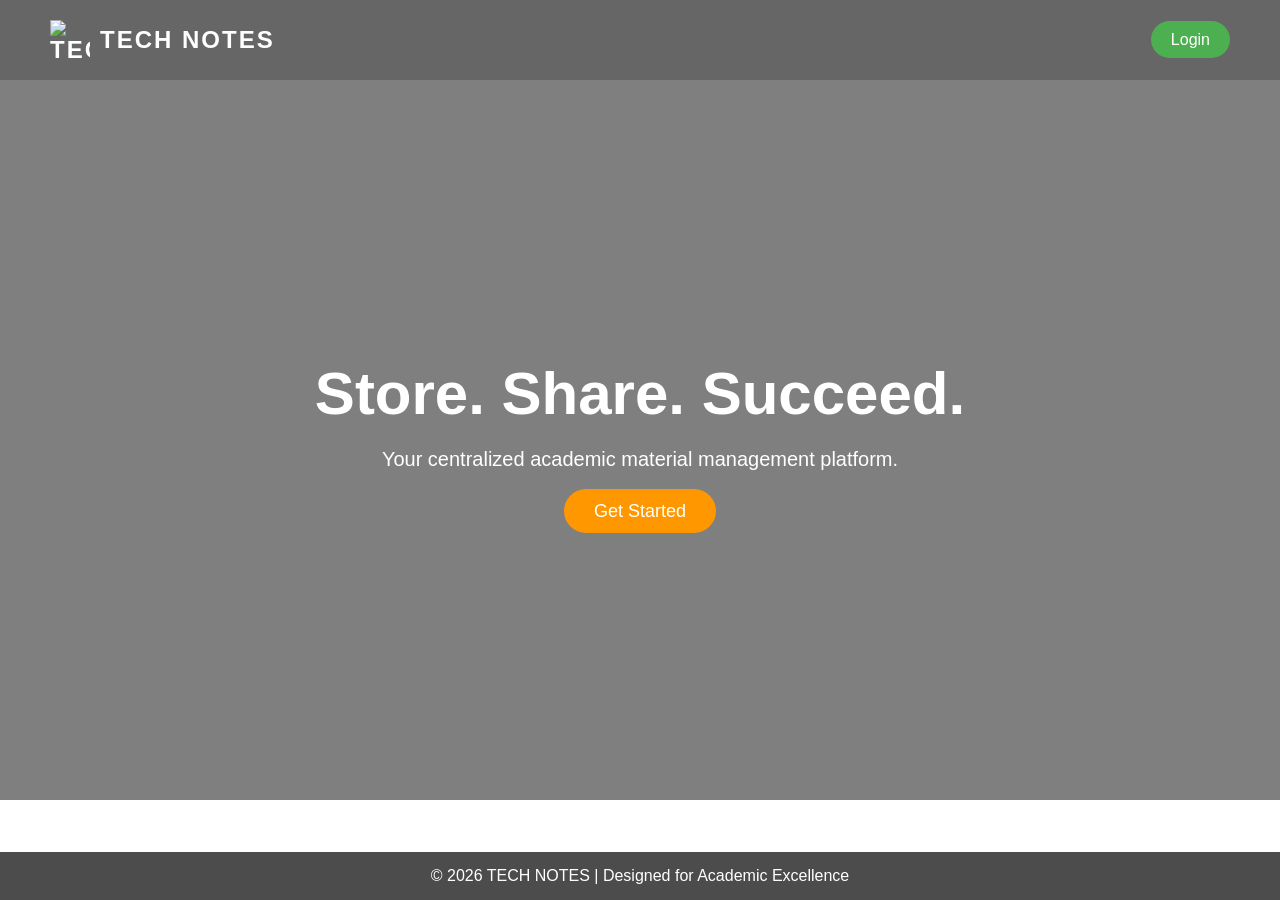
==== index.html @ e83d988b "Rename landing.html to index.html" ====
<!DOCTYPE html>
<html lang="en">
<head>
<meta charset="UTF-8">
<meta name="viewport" content="width=device-width, initial-scale=1.0">
<title>TEACH NOTES</title>
<link rel="stylesheet" href="style.css">
</head>
<body>

<header class="navbar">
    <div class="logo">
    <img src="images/logo.png" alt="TECH NOTES Logo">
    <span>TECH NOTES</span>
</div>
    <div class="nav-buttons">
        <a href="login.html" class="btn">Login</a>
        
    </div>
</header>

<section class="hero">
    <div class="hero-content">
        <h1>Store. Share. Succeed.</h1>
        <p>Your centralized academic material management platform.</p>
        <a href="login.html" class="hero-btn">Get Started</a>
    </div>
</section>

<footer>
    © 2026 TECH NOTES | Designed for Academic Excellence
</footer>

</body>
</html>
---- style.css ----
*{
    margin:0;
    padding:0;
    box-sizing:border-box;
    font-family: 'Segoe UI', sans-serif;
}

body{
    background: url('https://images.unsplash.com/photo-1521587760476-6c12a4b040da') no-repeat center center/cover;
    height:100vh;
    color:white;
}

/* NAVBAR */
.navbar{
    display:flex;
    justify-content:space-between;
    align-items:center;
    padding:20px 50px;
    background:rgba(0,0,0,0.6);
    backdrop-filter: blur(8px);
}

.logo{
    font-size:28px;
    font-weight:bold;
    letter-spacing:2px;
}

.nav-buttons a{
    margin-left:20px;
    text-decoration:none;
}

.btn{
    background:#4CAF50;
    padding:10px 20px;
    border-radius:25px;
    color:white;
    transition:0.3s;
}

.btn:hover{
    background:#45a049;
}

.btn-outline{
    border:2px solid white;
    padding:8px 18px;
    border-radius:25px;
    color:white;
    transition:0.3s;
}

.btn-outline:hover{
    background:white;
    color:black;
}

/* HERO */
.hero{
    display:flex;
    justify-content:center;
    align-items:center;
    height:80vh;
    text-align:center;
    background:rgba(0,0,0,0.5);
}

.hero-content h1{
    font-size:60px;
    margin-bottom:20px;
}

.hero-content p{
    font-size:20px;
    margin-bottom:30px;
}

.hero-btn{
    background:#ff9800;
    padding:12px 30px;
    border-radius:30px;
    text-decoration:none;
    color:white;
    font-size:18px;
    transition:0.3s;
}

.hero-btn:hover{
    background:#e68900;
}

/* FOOTER */
footer{
    text-align:center;
    padding:15px;
    background:rgba(0,0,0,0.7);
    position:absolute;
    bottom:0;
    width:100%;
}
.logo{
    display:flex;
    align-items:center;
    gap:10px;
    font-size:24px;
    font-weight:bold;
}

.logo img{
    width:40px;
    height:40px;
    object-fit:contain;
}
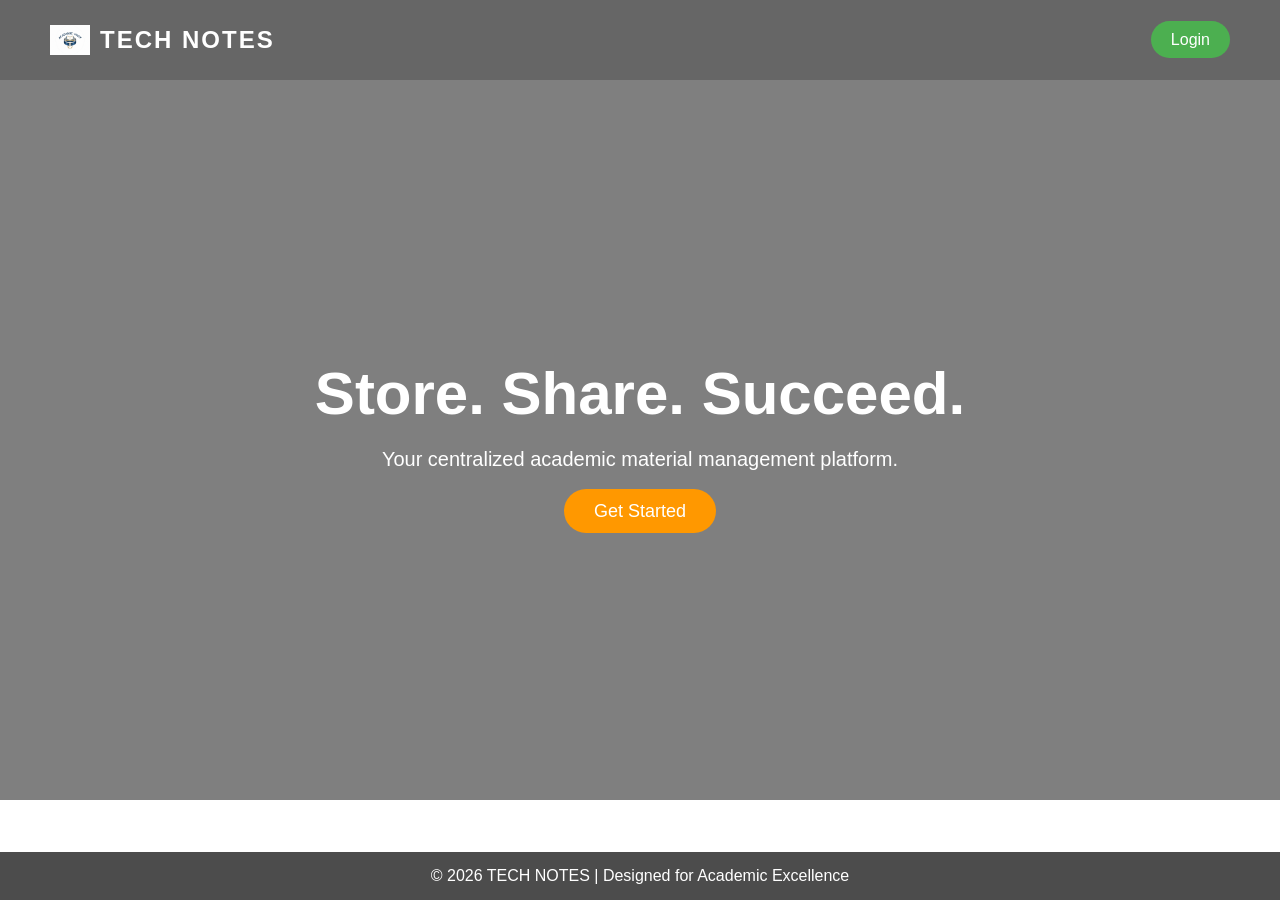
==== commit f688e208: "Update index.html" ====
--- a/index.html
+++ b/index.html
@@ -4,13 +4,13 @@
 <meta charset="UTF-8">
 <meta name="viewport" content="width=device-width, initial-scale=1.0">
 <title>TEACH NOTES</title>
-<link rel="stylesheet" href="style.css">
+<link rel="stylesheet" href="css/style.css">
 </head>
 <body>
 
 <header class="navbar">
     <div class="logo">
-    <img src="images/logo.png" alt="TECH NOTES Logo">
+    <img src="assets/logo.png" alt="TECH NOTES Logo">
     <span>TECH NOTES</span>
 </div>
     <div class="nav-buttons">
--- a/css/style.css
+++ b/css/style.css
@@ -0,0 +1,115 @@
+*{
+    margin:0;
+    padding:0;
+    box-sizing:border-box;
+    font-family: 'Segoe UI', sans-serif;
+}
+
+body{
+    background: url('https://images.unsplash.com/photo-1521587760476-6c12a4b040da') no-repeat center center/cover;
+    height:100vh;
+    color:white;
+}
+
+/* NAVBAR */
+.navbar{
+    display:flex;
+    justify-content:space-between;
+    align-items:center;
+    padding:20px 50px;
+    background:rgba(0,0,0,0.6);
+    backdrop-filter: blur(8px);
+}
+
+.logo{
+    font-size:28px;
+    font-weight:bold;
+    letter-spacing:2px;
+}
+
+.nav-buttons a{
+    margin-left:20px;
+    text-decoration:none;
+}
+
+.btn{
+    background:#4CAF50;
+    padding:10px 20px;
+    border-radius:25px;
+    color:white;
+    transition:0.3s;
+}
+
+.btn:hover{
+    background:#45a049;
+}
+
+.btn-outline{
+    border:2px solid white;
+    padding:8px 18px;
+    border-radius:25px;
+    color:white;
+    transition:0.3s;
+}
+
+.btn-outline:hover{
+    background:white;
+    color:black;
+}
+
+/* HERO */
+.hero{
+    display:flex;
+    justify-content:center;
+    align-items:center;
+    height:80vh;
+    text-align:center;
+    background:rgba(0,0,0,0.5);
+}
+
+.hero-content h1{
+    font-size:60px;
+    margin-bottom:20px;
+}
+
+.hero-content p{
+    font-size:20px;
+    margin-bottom:30px;
+}
+
+.hero-btn{
+    background:#ff9800;
+    padding:12px 30px;
+    border-radius:30px;
+    text-decoration:none;
+    color:white;
+    font-size:18px;
+    transition:0.3s;
+}
+
+.hero-btn:hover{
+    background:#e68900;
+}
+
+/* FOOTER */
+footer{
+    text-align:center;
+    padding:15px;
+    background:rgba(0,0,0,0.7);
+    position:absolute;
+    bottom:0;
+    width:100%;
+}
+.logo{
+    display:flex;
+    align-items:center;
+    gap:10px;
+    font-size:24px;
+    font-weight:bold;
+}
+
+.logo img{
+    width:40px;
+    height:40px;
+    object-fit:contain;
+}
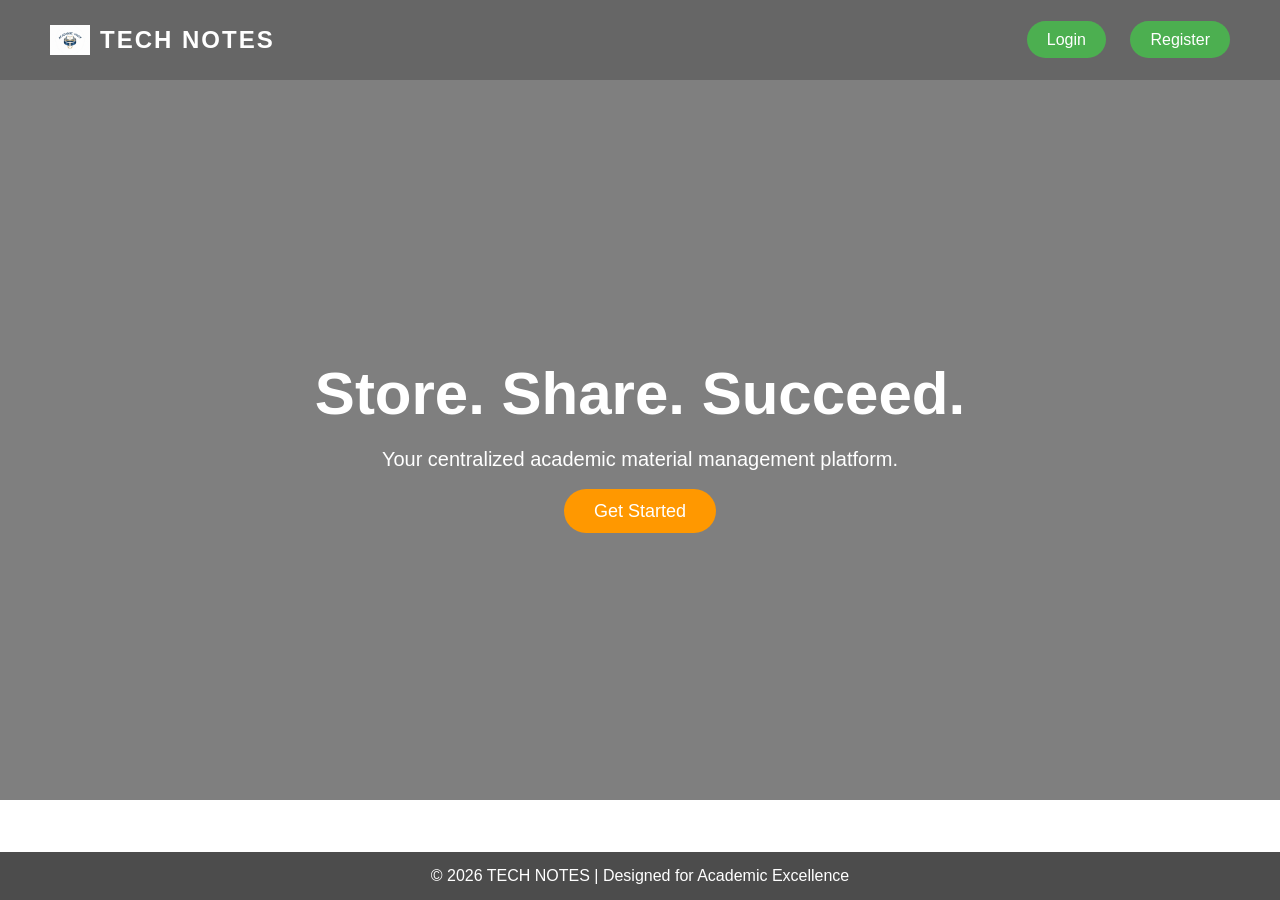
==== commit 6cdc7a3f: "Update index.html" ====
--- a/index.html
+++ b/index.html
@@ -15,7 +15,7 @@
 </div>
     <div class="nav-buttons">
         <a href="login.html" class="btn">Login</a>
-        
+        <a href="register.html" class="btn">Register</a>
     </div>
 </header>
 
